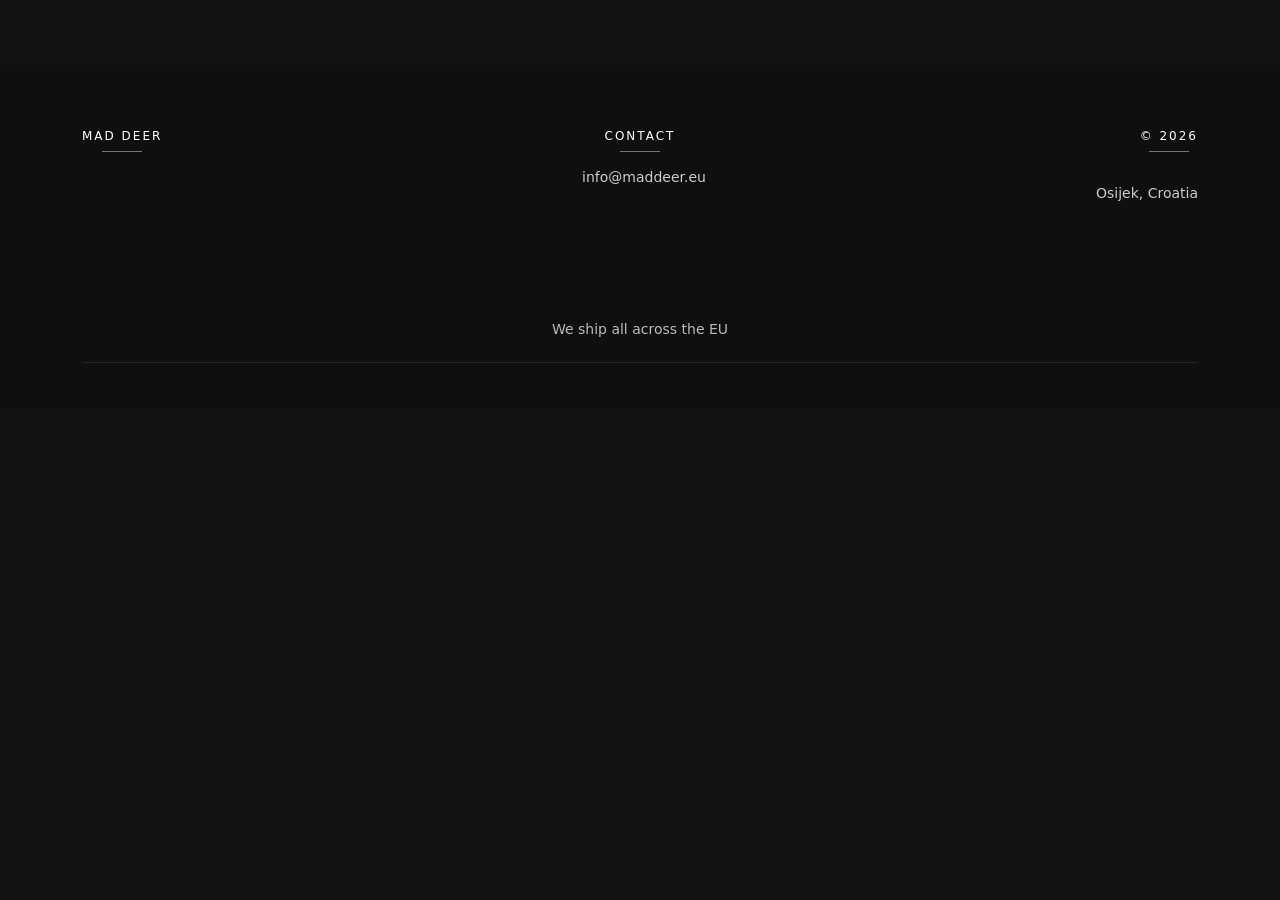
==== about.html @ e6eb4675 "CHANGEOVER" ====
<!DOCTYPE html>
<html lang="en">
<head>
    <meta charset="UTF-8">
    <title data-en="MadDeer - ABOUT"
           data-hr="MadDeer - O NAMA">
    </title>
    <meta name="viewport" content="width=device-width, initial-scale=1.0">

    <link href="https://cdn.jsdelivr.net/npm/bootstrap@5.3.0/dist/css/bootstrap.min.css" rel="stylesheet">
    <link href="https://fonts.googleapis.com/css2?family=Cinzel:wght@500;700&family=Inter:wght@300;400;500&display=swap" rel="stylesheet">
    <link rel="stylesheet" href="footer.css">
    <link rel="stylesheet" href="style1.css">
    <link rel="stylesheet" href="navbar.css">
</head>
<body>
    


    <!-- FOOTER -->
    <footer class="footer" id="kontakt">
        <div class="container">
            <div class="row gy-4 align-items-start">

                <!-- LEFT -->
                <div class="col-md-4 text-md-start text-center">
                    <h6 class="footer-title">Mad Deer</h6>
                    <p class="footer-text"
                    data-en="Handcrafted knives"
                    data-hr="Ručna izrada noževa">
                    </p>
                    <p class="footer-text"
                    data-en="Custom knife handles"
                    data-hr="Personalizirane drške za noževe">
                    </p>
                    <p class="footer-text"
                    data-en="Meticulously handcrafted leather products"
                    data-hr="Pažljivo ručno izrađeni kožni proizvodi">
                    </p>
                </div>

                <!-- CENTER -->
                <div class="col-md-4 text-center">
                    <h6 class="footer-title">Contact</h6>
                    <!-- <p><i class="fas fa-phone-alt me-2"></i>+385 123 456 789</p> -->
                    <p><i class="fas fa-envelope me-2"></i>info@maddeer.eu</p>
                    <a href="#" style="color: #cccccc; margin-right: 10px;"><i class="fab fa-instagram"></i></a>
                    <a href="#" style="color: #ccc; margin-left: 10px;"><i class="fab fa-facebook-f"></i></a>
                </div>

                <!-- RIGHT -->
                <div class="col-md-4 text-md-end text-center">
                    <h6 class="footer-title">© 2026</h6>
                    <p class="footer-text" data-en="Mad Deer – Artisan Workshop" data-hr="Mad Deer – Zanatska radionica"></p>
                    <p><i class="fas fa-map-marker-alt me-2"></i>Osijek, Croatia</p>
                </div>

            </div>


            <!-- shipping -->
            <div class="mt-5 pt-5">
                <h5 style="text-align: center; color: #bbb; font-size: 14px;">
                    We ship all across the EU
                </h5>
            </div>

            
            <!-- bottom line -->
            <div class="footer-bottom text-center mt-4">
                <span data-en="Products crafted by Mad Deer Co." data-hr="Proizvodnja Mad Deer."></span>
            </div>
        </div>
    </footer>
</body>
</html>
---- footer.css ----
/* FOOTER */
.footer {
    position: relative;
    background-color: #0f0f0f;
    color: #ccc;
    padding: 60px 0 30px;
    font-size: 14px;
    z-index: 6;
}

.footer-title {
    text-transform: uppercase;
    letter-spacing: 2px;
    font-size: 12px;
    margin-bottom: 15px;
    color: #fff;
    position: relative;
    display: inline-block; /* ostaje inline-block */
}


.footer-title::after {
    content: "";
    display: block;
    width: 40px;          /* dužina linije */
    height: 2px;          /* debljina linije */
    background-color: #bbb;
    margin: 8px auto 0;   /* centriranje */
}


/* LEFT TITLE – levo poravnanje */
.text-md-start .footer-title::after {
    content: "";
    display: block;         /* ide u novi red ispod teksta */
    width: 40px;
    height: 1px;
    background: #777;
    margin-top: 8px;
    margin-left: 0;         /* linija počinje od leve strane teksta */
}

/* CENTER TITLE – centrirano */
.text-center .footer-title::after {
    content: "";
    display: block;
    width: 40px;
    height: 1px;
    background: #777;
    margin: 8px auto 0;     /* automatski centrirano */
}

/* RIGHT TITLE – desno poravnanje */
.text-md-end .footer-title::after {
    content: "";
    display: block;
    width: 40px;
    height: 1px;
    background: #777;
    margin-top: 8px;
    margin-left: auto;      /* linija stoji desno */
}

.footer-bottom {
    border-top: 1px solid #222;
    padding-top: 15px;
    font-size: 12px;
    color: #666;
}
---- style1.css ----
body{
        background-color: #111;
        color: #fff;
        padding-top: 65px;
}



.btn{
    border-radius: 0px;
}

    .hero-wrapper {
    position: relative;
    padding-top: 90px;
    max-width: 600px;
    text-align: center;
}

.hero-img {
    width: 150px;
    height: 150px;
    object-fit: contain;

    position: absolute;
    top: -75px;
    left: 50%;
    transform: translateX(-50%);

    z-index: 10;
    filter: invert(1);
}


.hero-section {
    height: 40vh;
    position: relative;
    overflow: hidden;
}

.hero-section img {
    width: 100%;
    height: 100%;
    object-fit: cover;
}

.card {
    background-color: #141414;
    color: white;
}

input{
    background-color: #0c0e0f !important;
    color: white !important;
}

/* Kartice */
.product-card {
    border: none;
    color: rgb(255, 255, 255);
    border-radius: 0;
    overflow: hidden;
    transition: all 0.3s ease;
    background-color: #141414;
    box-shadow: 0 5px 20px rgba(0,0,0,0.08);
}

.product-card:hover {
    transform: translateY(-5px);
    box-shadow: 0 10px 30px rgba(0,0,0,0.15);
}

.product-img {
    height: 220px;
    object-fit: cover;
    border-radius: 0px;
}

.product-code {
    font-size: 0.9rem;
    color: rgb(218, 145, 18);
}

.order-btn {
    padding: 8px 20px;
}

#order-form {
    margin-top: 80px;
    padding: 40px;
    background: #0c0e0f;
    border-radius: 45px;
}
---- navbar.css ----
/* NAVBAR */
.navbar {
    transition: all 0.3s ease;
    background-color: #111111;
    color: #ffffff !important;
    position: fixed !important;
}

.navbar-brand h3 {
    font-size: 1.65rem;
    color: #ffffff;
}

.nav-link {
    color: #ffffff;
    font-weight: 500;
}

.nav-link:hover {
    color: #743009;
}


.dropdown-menu{
    background-color: #111111;
    border-radius: 0px;
    margin-top: 14px !important;
    width: 299px !important;
    text-align: left !important;
}
.dropdown-item {
    color: #ffffff;
}

@media (max-width: 992px) {
    .navbar-icons {
        justify-content: center;
        width: 100%;
        margin-top: 18px;
    }
    .dropdown-menu{
        margin-top: 2px !important;
        width: 100% !important;
    }
}


.brend {
    position: absolute;
    top: 140px;
    left: 50%;
    transform: translate(-50%, -50%);
    width: 300px;
    height: 300px;
    background-image: url('imgs/slika-removebg.png');
    background-size: contain;
    opacity: 0.45;
    filter: invert(1);
}
@media (max-width: 1200px) {
    .brend {
        top: 70px !important;
        width: 200px !important;
        height: 200px !important;
    }
}


.language-selector {
    display: flex;
    align-items: center;
    gap: 8px;
    flex-wrap: nowrap; 
}

.lang-btn:hover{
    color: white;
    cursor: pointer;
}
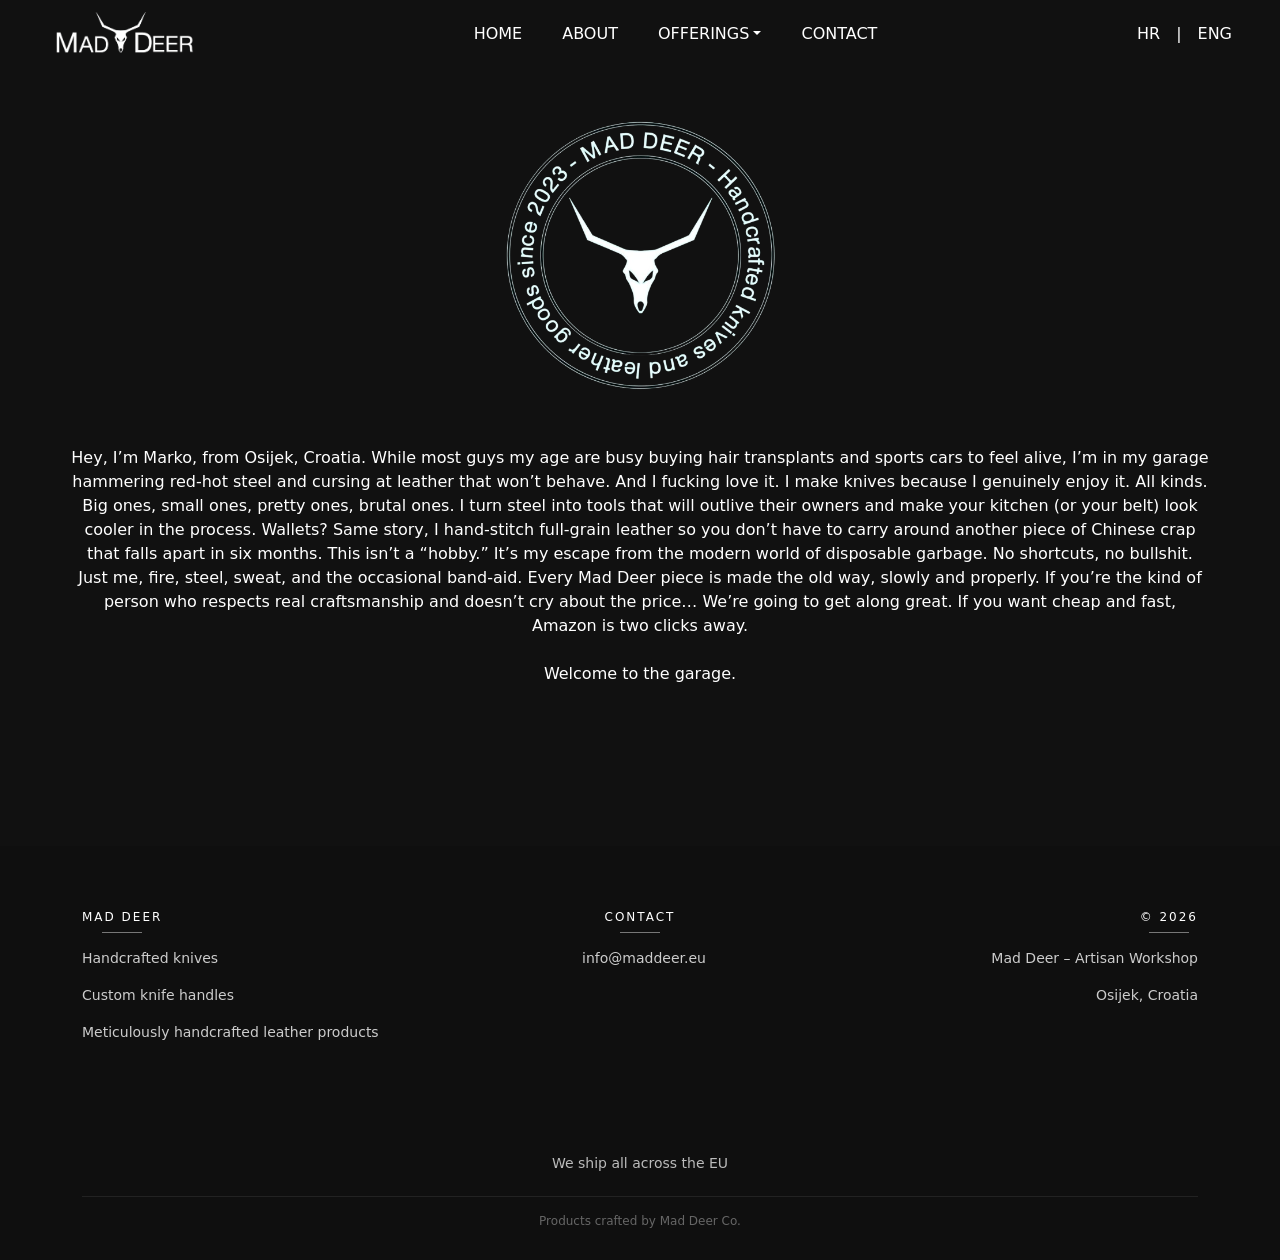
==== commit fc603477: "changeover" ====
--- a/about.html
+++ b/about.html
@@ -15,6 +15,45 @@
 </head>
 <body>
     
+<div id="navbar-placeholder"></div>
+
+
+    <div class="container my-5 pb-5 px-5 px-sm-0">
+        <img src="images/slika-removebg.png" alt="Mad Deer workshop" class="img-fluid mt-4" style="display:block; margin:auto; height: 285px; filter: invert(1);">
+        <p class="py-5" style="text-align: center;"
+            data-en="Hey, I’m Marko, from Osijek, Croatia.
+
+            While most guys my age are busy buying hair transplants and sports cars to feel alive, I’m in my garage hammering red-hot steel and cursing at leather that won’t behave. And I fucking love it.
+
+            I make knives because I genuinely enjoy it. All kinds. Big ones, small ones, pretty ones, brutal ones. I turn steel into tools that will outlive their owners and make your kitchen (or your belt) look cooler in the process. 
+            
+            Wallets? Same story, I hand-stitch full-grain leather so you don’t have to carry around another piece of Chinese crap that falls apart in six months.
+
+            This isn’t a “hobby.” It’s my escape from the modern world of disposable garbage. No shortcuts, no bullshit. Just me, fire, steel, sweat, and the occasional band-aid.
+
+            Every Mad Deer piece is made the old way, slowly and properly. If you’re the kind of person who respects real craftsmanship and doesn’t cry about the price… We’re going to get along great.
+
+            If you want cheap and fast, Amazon is two clicks away. </br></br>
+
+            Welcome to the garage."
+            data-hr="Bok, ja sam Marko, iz Osijeka.
+
+            Dok većina likova mojih godina kupuje presađivanje kose i sportske aute da bi se osjećali živima, ja sam u garaži, kujem užareni čelik i psujem kožu koja neće surađivati. I jebeno uživam u tome.
+
+            Radim noževe jer to stvarno volim. Svakakve. Velike, male, lijepe, brutalne. Pretvaram čelik u alate koji će nadživjeti svoje vlasnike i usput učiniti tvoju kuhinju (ili remen) puno boljom.
+
+            Novčanici? Ista priča, ručno šivam punozrnatu kožu da ne moraš nositi još jedno kinesko smeće koje se raspadne za šest mjeseci.
+
+            Ovo nije “hobi”. Ovo je moj bijeg od modernog svijeta jednokratnog sranja. Nema prečaca, nema gluposti. Samo ja, vatra, čelik, znoj i povremeni flaster.
+
+            Svaki Mad Deer komad radi se na stari način, polako i kako treba. Ako si osoba koja cijeni pravo zanatstvo i ne cvili oko cijene… odlično ćemo se slagati.
+
+            Ako želiš jeftino i brzo, Amazon je dva klika dalje. </br></br>
+
+            Dobrodošao u garažu."
+        >
+        </p>
+    </div>
 
 
     <!-- FOOTER -->
@@ -41,10 +80,12 @@
 
                 <!-- CENTER -->
                 <div class="col-md-4 text-center">
-                    <h6 class="footer-title">Contact</h6>
-                    <!-- <p><i class="fas fa-phone-alt me-2"></i>+385 123 456 789</p> -->
+                    <h6 class="footer-title"
+                        data-en="Contact" 
+                        data-hr="Kontakt"
+                    ></h6>
                     <p><i class="fas fa-envelope me-2"></i>info@maddeer.eu</p>
-                    <a href="#" style="color: #cccccc; margin-right: 10px;"><i class="fab fa-instagram"></i></a>
+                    <a href="#" style="color: #ccc; margin-right: 10px;"><i class="fab fa-instagram"></i></a>
                     <a href="#" style="color: #ccc; margin-left: 10px;"><i class="fab fa-facebook-f"></i></a>
                 </div>
 
@@ -72,5 +113,9 @@
             </div>
         </div>
     </footer>
+
+    <script src="https://cdn.jsdelivr.net/npm/bootstrap@5.3.3/dist/js/bootstrap.bundle.min.js"></script>
+    <script src="script.js"></script>
+
 </body>
 </html>
